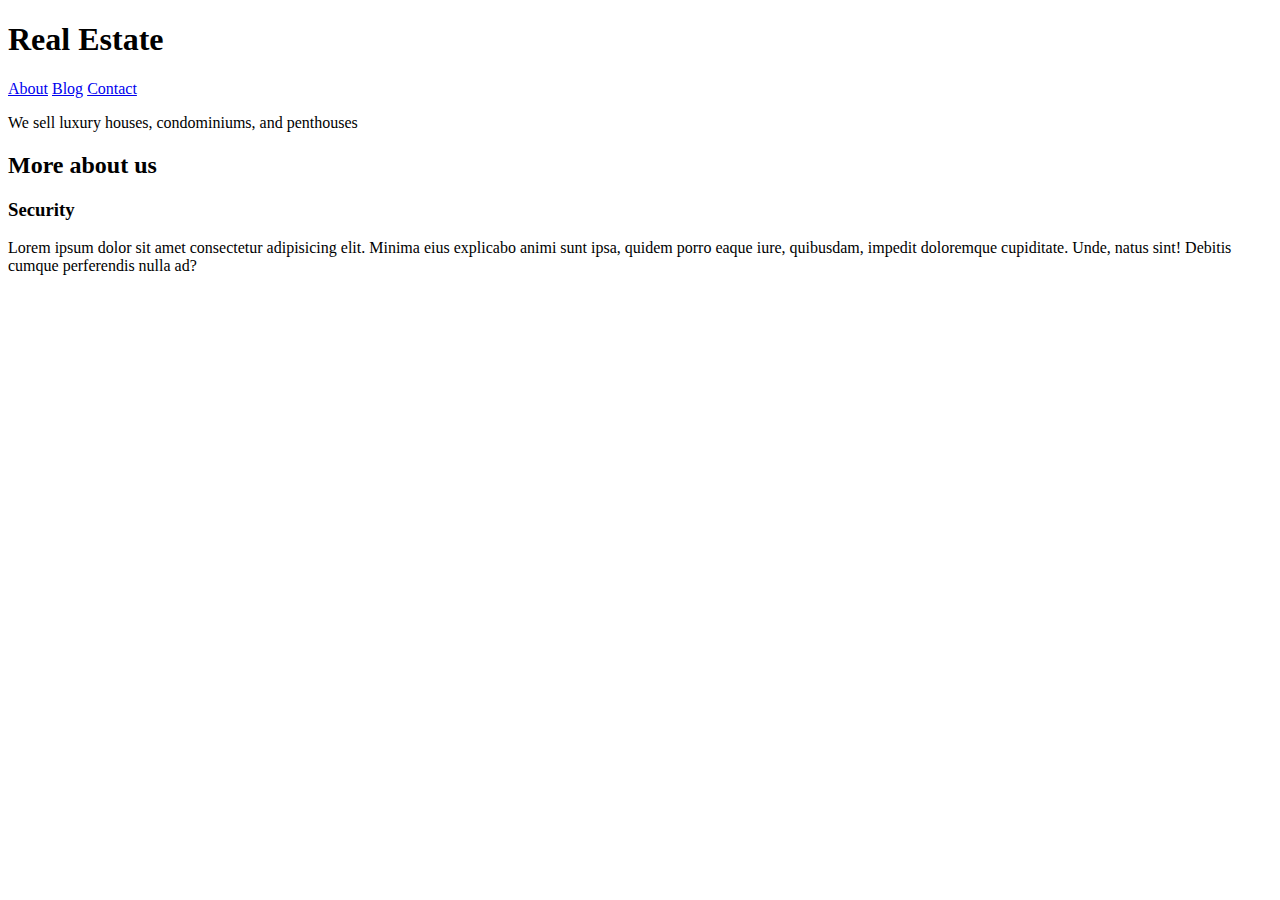
==== index.html @ 75db97a1 "first commit" ====
<!DOCTYPE html>
<html lang="en">
<head>
    <meta charset="UTF-8">
    <meta name="viewport" content="width=device-width, initial-scale=1.0">
    <title>RealEstate</title>
</head>
<body>
    <header class="primary-header">
        <div class="menu-bar">
            <h1>Real Estate</h1>
            <nav>
                <a href="about.html">About</a>
                <a href="blog.html">Blog</a>
                <a href="contact.html">Contact</a>
            </nav>
        </div>
        <p>We sell luxury houses, condominiums, and penthouses</p>        
    </header>

    
    <main>
        <h2>More about us</h2>

    </main>

    
    <footer>
        
        <h3>Security</h3>
        <p>Lorem ipsum dolor sit amet consectetur adipisicing elit. Minima eius explicabo animi sunt ipsa, quidem porro eaque iure, quibusdam, impedit doloremque cupiditate. Unde, natus sint! Debitis cumque perferendis nulla ad?</p>
    </footer>
</body>
</html>
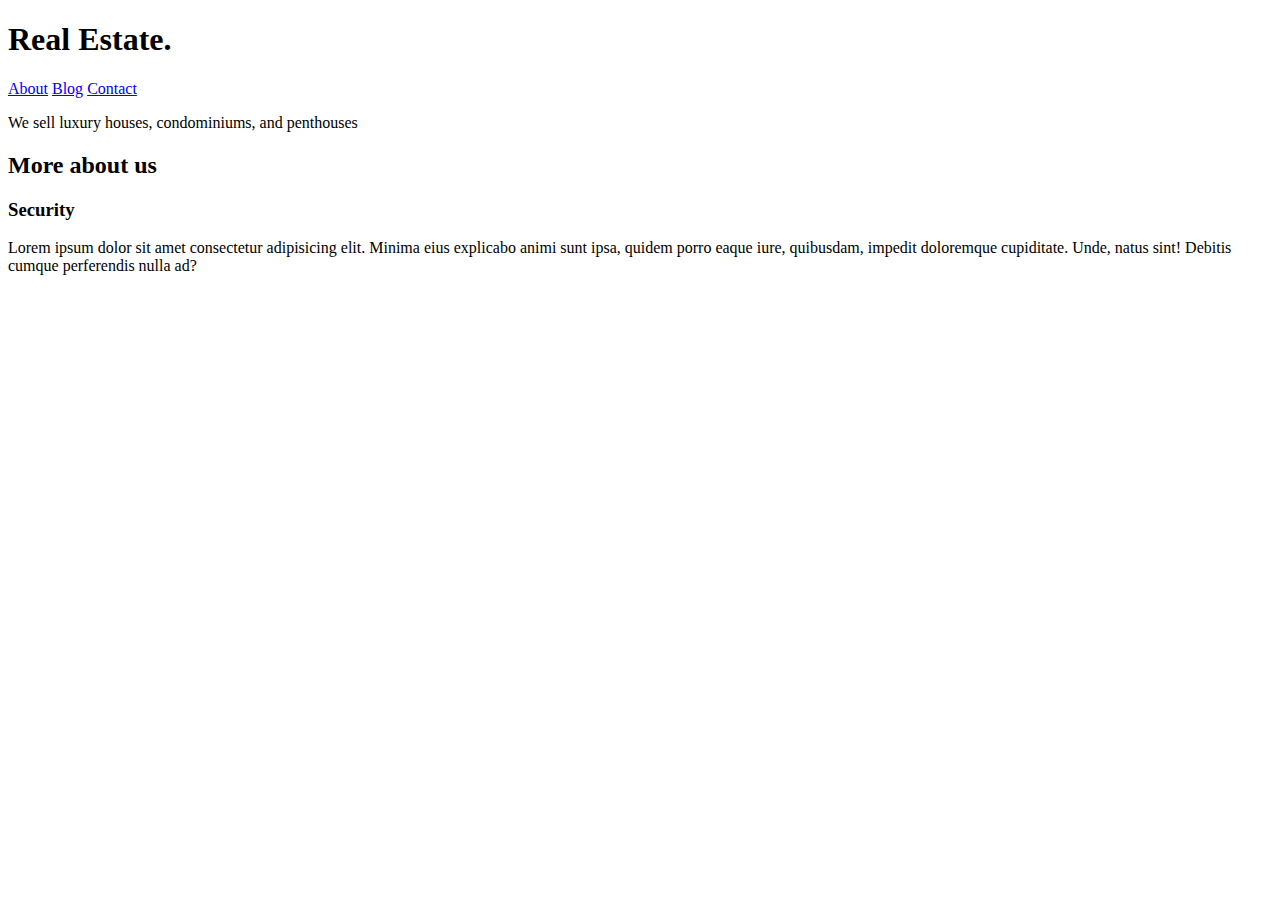
==== commit c3a13c9c: "add text" ====
--- a/index.html
+++ b/index.html
@@ -8,7 +8,7 @@
 <body>
     <header class="primary-header">
         <div class="menu-bar">
-            <h1>Real Estate</h1>
+            <h1>Real Estate.</h1>
             <nav>
                 <a href="about.html">About</a>
                 <a href="blog.html">Blog</a>
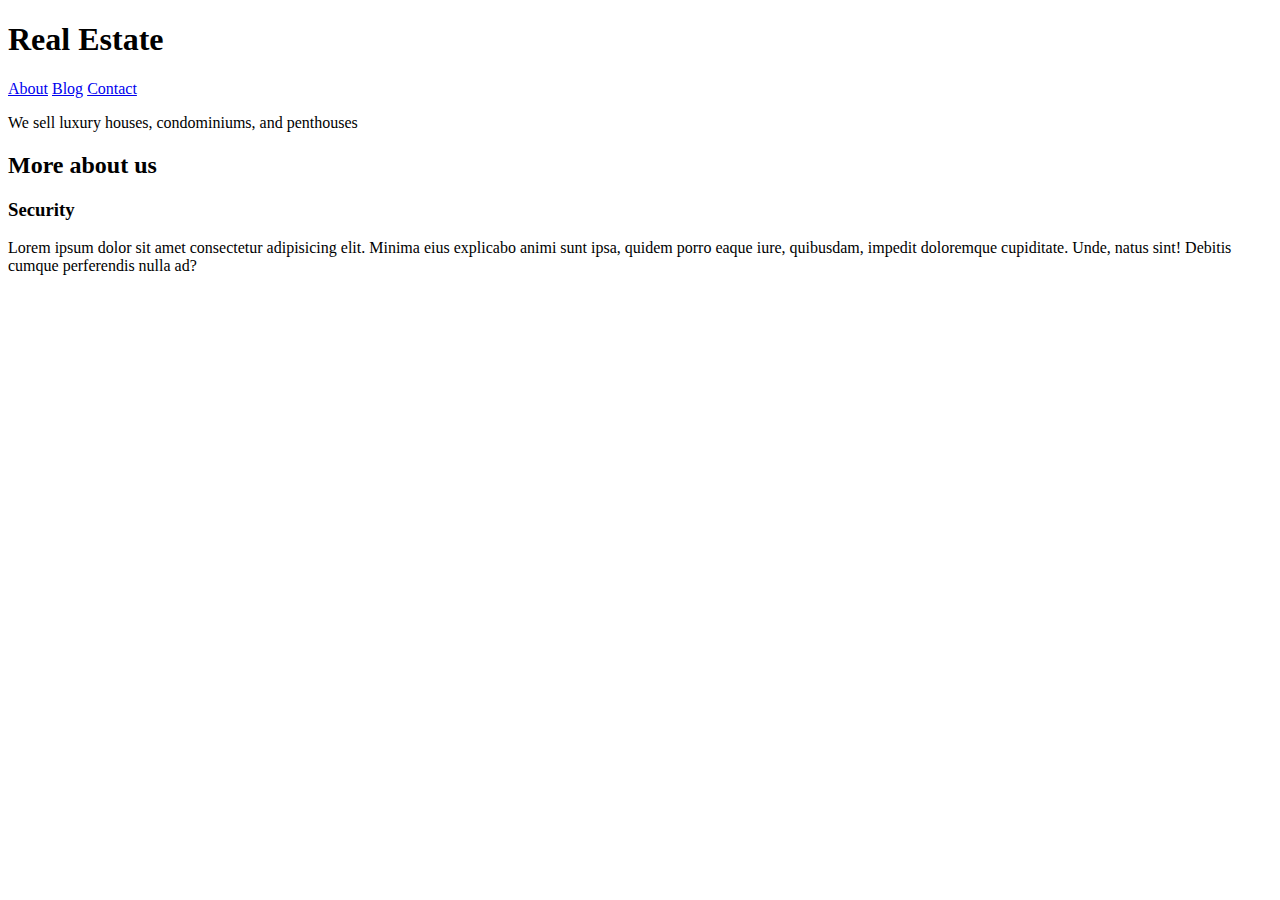
==== commit 5c5bc5cc: "add ." ====
--- a/index.html
+++ b/index.html
@@ -8,7 +8,7 @@
 <body>
     <header class="primary-header">
         <div class="menu-bar">
-            <h1>Real Estate.</h1>
+            <h1>Real Estate</h1>
             <nav>
                 <a href="about.html">About</a>
                 <a href="blog.html">Blog</a>
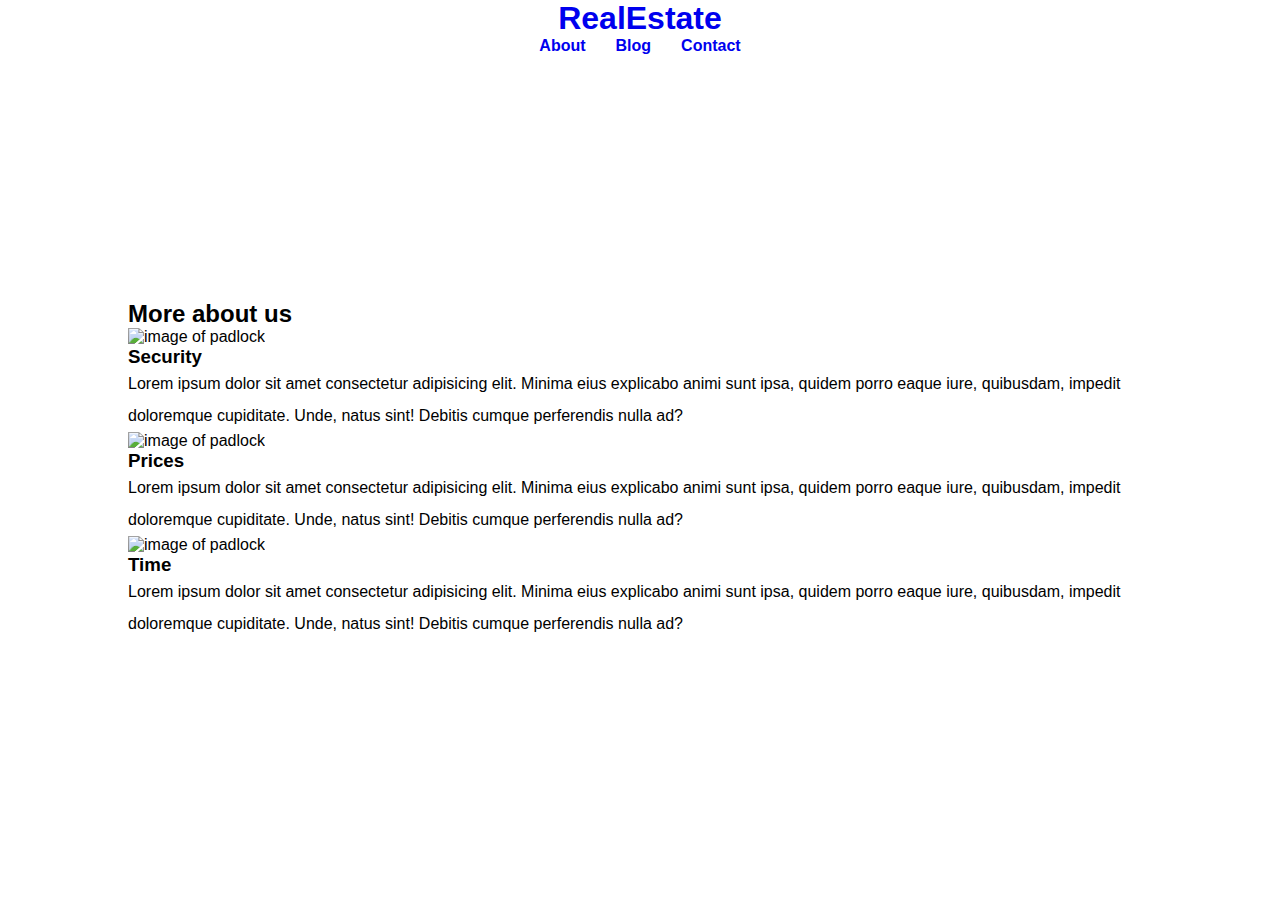
==== commit 97c3ccae: "add ." ====
--- a/index.html
+++ b/index.html
@@ -3,32 +3,46 @@
 <head>
     <meta charset="UTF-8">
     <meta name="viewport" content="width=device-width, initial-scale=1.0">
+    <link rel="stylesheet" href="mystyle.css">
     <title>RealEstate</title>
 </head>
 <body>
-    <header class="primary-header">
+    <header class="site-header">
+        <h1><a href="index.html">RealEstate</a></h1>
         <div class="menu-bar">
-            <h1>Real Estate</h1>
-            <nav>
-                <a href="about.html">About</a>
-                <a href="blog.html">Blog</a>
-                <a href="contact.html">Contact</a>
-            </nav>
+            <h4><a href="about.html">About</a></h4>
+            <h4><a href="blog.html">Blog</a></h4>
+            <h4><a href="contact.html">Contact</a></h4>
         </div>
-        <p>We sell luxury houses, condominiums, and penthouses</p>        
+            <p>We sell luxury houses, condominiums, and penthouses</p>        
     </header>
 
     
-    <main>
-        <h2>More about us</h2>
-
+    <main class="container flex-container column-container">
+        <div>
+            <h2>More about us</h2>
+        </div>
+        <div>
+            <img src="img/icon1.svg" alt="image of padlock">      
+            <h3>Security</h3>
+            <p>Lorem ipsum dolor sit amet consectetur adipisicing elit. Minima eius explicabo animi sunt ipsa, quidem porro eaque iure, quibusdam, impedit doloremque cupiditate. Unde, natus sint! Debitis cumque perferendis nulla ad?</p>
+        </div>
+        <div>
+            <img src="img/icon2.svg" alt="image of padlock">      
+            <h3>Prices</h3>
+            <p>Lorem ipsum dolor sit amet consectetur adipisicing elit. Minima eius explicabo animi sunt ipsa, quidem porro eaque iure, quibusdam, impedit doloremque cupiditate. Unde, natus sint! Debitis cumque perferendis nulla ad?</p>
+        </div>
+        <div>
+            <img src="img/icon3.svg" alt="image of padlock">      
+            <h3>Time</h3>
+            <p>Lorem ipsum dolor sit amet consectetur adipisicing elit. Minima eius explicabo animi sunt ipsa, quidem porro eaque iure, quibusdam, impedit doloremque cupiditate. Unde, natus sint! Debitis cumque perferendis nulla ad?</p>
+        </div>        
     </main>
 
     
-    <footer>
+    <footer>  
         
-        <h3>Security</h3>
-        <p>Lorem ipsum dolor sit amet consectetur adipisicing elit. Minima eius explicabo animi sunt ipsa, quidem porro eaque iure, quibusdam, impedit doloremque cupiditate. Unde, natus sint! Debitis cumque perferendis nulla ad?</p>
     </footer>
 </body>
-</html>+</html>
+<i--- a/mystyle.css
+++ b/mystyle.css
@@ -0,0 +1,65 @@
+/*global*/
+
+*{
+    padding: 0;
+    margin: 0;
+}
+
+a{
+    text-decoration: none;
+}
+
+body{
+    font-family: Arial;
+}
+
+p{
+    line-height: 2;
+}
+/*utilities*/
+
+.container{
+    width: 80%;
+    margin: auto;
+}
+
+.flex-container{
+    display: flex;
+}
+
+.column-container{
+    flex-direction: column;
+}
+
+/*header*/
+
+.site-header{
+    background-image: url(img/header.jpg);
+    background-size: cover;
+    height: 300px;
+    color: white;
+    text-align: center;
+}
+
+.primary-header a{
+    color: white;
+}
+
+.menu-bar{
+    display: flex;
+    justify-content: center;
+    column-gap: 30px;
+}
+
+/*home*/
+
+/*index*/
+
+/*about*/
+
+/*blog*/
+
+/*contact*/
+
+/*footer*/
+
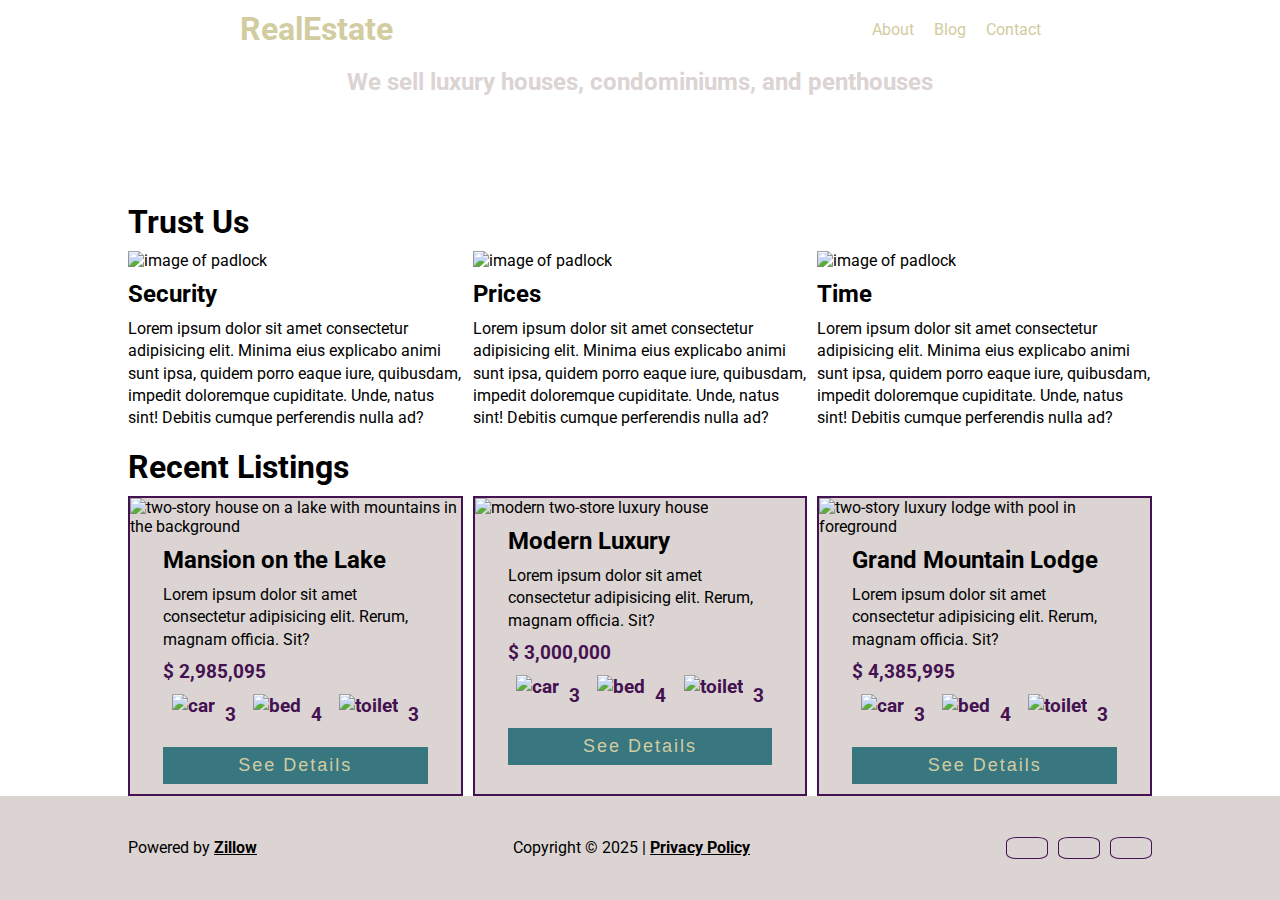
==== commit 26963700: "add ." ====
--- a/index.html
+++ b/index.html
@@ -3,46 +3,133 @@
 <head>
     <meta charset="UTF-8">
     <meta name="viewport" content="width=device-width, initial-scale=1.0">
-    <link rel="stylesheet" href="mystyle.css">
-    <title>RealEstate</title>
+    <link rel="shortcut icon" href="image/favicon.ico" type="image/x-icon">
+    <link rel="preconnect" href="https://fonts.googleapis.com">
+    <link rel="preconnect" href="https://fonts.gstatic.com" crossorigin>
+    <link href="https://fonts.googleapis.com/css2?family=Roboto:ital,wght@0,100..900;1,100..900&display=swap" rel="stylesheet">
+    <script src="https://kit.fontawesome.com/337be747ec.js" crossorigin="anonymous"></script>
+    <link rel="stylesheet" href="style.css">
+    <title>Real Estate</title>
 </head>
 <body>
-    <header class="site-header">
-        <h1><a href="index.html">RealEstate</a></h1>
-        <div class="menu-bar">
-            <h4><a href="about.html">About</a></h4>
-            <h4><a href="blog.html">Blog</a></h4>
-            <h4><a href="contact.html">Contact</a></h4>
+    <header class="primary-header">
+        <div class="title-bar">
+            <h1>RealEstate</h1>
+            <nav>
+                <a href="about.html">About</a>
+                <a href="blog.html">Blog</a>
+                <a href="contact.html">Contact</a>
+            </nav>
         </div>
-            <p>We sell luxury houses, condominiums, and penthouses</p>        
-    </header>
-
+        <h2>We sell luxury houses, condominiums, and penthouses</h2>        
+    </header> 
     
-    <main class="container flex-container column-container">
+    <main class="container">
+        <h1>Trust Us</h1>
+        <section class="primary-flex-container">
+            <div>
+                <img src="image/icon1.svg" alt="image of padlock">      
+                <h2>Security</h2>
+                <p>Lorem ipsum dolor sit amet consectetur adipisicing elit. Minima eius explicabo animi sunt ipsa, quidem porro eaque iure, quibusdam, impedit doloremque cupiditate. Unde, natus sint! Debitis cumque perferendis nulla ad?</p>
+            </div>
+            <div>
+                <img src="image/icon2.svg" alt="image of padlock">      
+                <h2>Prices</h2>
+                <p>Lorem ipsum dolor sit amet consectetur adipisicing elit. Minima eius explicabo animi sunt ipsa, quidem porro eaque iure, quibusdam, impedit doloremque cupiditate. Unde, natus sint! Debitis cumque perferendis nulla ad?</p>
+            </div>
+            <div>
+                <img src="image/icon3.svg" alt="image of padlock">      
+                <h2>Time</h2>
+                <p>Lorem ipsum dolor sit amet consectetur adipisicing elit. Minima eius explicabo animi sunt ipsa, quidem porro eaque iure, quibusdam, impedit doloremque cupiditate. Unde, natus sint! Debitis cumque perferendis nulla ad?</p>
+            </div>
+        </section>  
+        <h1>Recent Listings</h1>      
+        <section class="primary-flex-container">
+            <div class="listing-item">
+                <img src="image/announcement1.jpg" alt="two-story house on a lake with mountains in the background">
+                <div class="container">
+                    <h2>Mansion on the Lake</h2>
+                    <p>Lorem ipsum dolor sit amet consectetur adipisicing elit. Rerum, magnam officia. Sit?</p>
+                    <p class="listing-detail">$ 2,985,095</p>                    
+                    <ul class="listing-detail amenities">
+                        <li>
+                            <img src="image/icon_parking.svg" alt="car">
+                            <p>3</p>
+                        </li>
+                        <li>
+                            <img src="image/icon_room.svg" alt="bed">
+                            <p>4</p>
+                        </li>
+                        <li>
+                            <img src="image/icon_wc.svg" alt="toilet">
+                            <p>3</p>
+                        </li>
+                    </ul>
+                    <button>See Details</button>
+                </div>
+            </div>             
+            <div class="listing-item">
+                <img src="image/announcement2.jpg" alt="modern two-store luxury house">
+                <div class="container">
+                    <h2>Modern Luxury</h2>
+                    <p>Lorem ipsum dolor sit amet consectetur adipisicing elit. Rerum, magnam officia. Sit?</p>
+                    <p class="listing-detail">$ 3,000,000</p>
+                    <ul class="listing-detail amenities">
+                        <li>
+                            <img src="image/icon_parking.svg" alt="car">
+                            <p>3</p>
+                        </li>
+                        <li>
+                            <img src="image/icon_room.svg" alt="bed">
+                            <p>4</p>
+                        </li>
+                        <li>
+                            <img src="image/icon_wc.svg" alt="toilet">
+                            <p>3</p>
+                        </li>
+                    </ul>
+                    <button>See Details</button>
+                </div>   
+            </div>             
+            <div class="listing-item">
+                <img src="image/announcement3.jpg" alt="two-story luxury lodge with pool in foreground">
+                <div class="container">
+                    <h2>Grand Mountain Lodge</h2>
+                    <p>Lorem ipsum dolor sit amet consectetur adipisicing elit. Rerum, magnam officia. Sit?</p>
+                    <p class="listing-detail">$ 4,385,995</p>
+                    <ul class="listing-detail amenities">
+                        <li>
+                            <img src="image/icon_parking.svg" alt="car">
+                            <p>3</p>
+                        </li>
+                        <li>
+                            <img src="image/icon_room.svg" alt="bed">
+                            <p>4</p>
+                        </li>
+                        <li>
+                            <img src="image/icon_wc.svg" alt="toilet">
+                            <p>3</p>
+                        </li>
+                    </ul>
+                    <button>See Details</button>
+                </div>
+            </div>
+        </section>
+        
+    </main>
+    
+    <footer>
         <div>
-            <h2>More about us</h2>
+            <p>Powered by <span><a href="https://zillow.com">Zillow</a></span></p>
         </div>
         <div>
-            <img src="img/icon1.svg" alt="image of padlock">      
-            <h3>Security</h3>
-            <p>Lorem ipsum dolor sit amet consectetur adipisicing elit. Minima eius explicabo animi sunt ipsa, quidem porro eaque iure, quibusdam, impedit doloremque cupiditate. Unde, natus sint! Debitis cumque perferendis nulla ad?</p>
+            <p>Copyright &copy; 2025 | <span>Privacy Policy</span></p>
         </div>
-        <div>
-            <img src="img/icon2.svg" alt="image of padlock">      
-            <h3>Prices</h3>
-            <p>Lorem ipsum dolor sit amet consectetur adipisicing elit. Minima eius explicabo animi sunt ipsa, quidem porro eaque iure, quibusdam, impedit doloremque cupiditate. Unde, natus sint! Debitis cumque perferendis nulla ad?</p>
-        </div>
-        <div>
-            <img src="img/icon3.svg" alt="image of padlock">      
-            <h3>Time</h3>
-            <p>Lorem ipsum dolor sit amet consectetur adipisicing elit. Minima eius explicabo animi sunt ipsa, quidem porro eaque iure, quibusdam, impedit doloremque cupiditate. Unde, natus sint! Debitis cumque perferendis nulla ad?</p>
+        <div class="social-links">
+            <label><a href="https://facebook.com" aria-label="Link to Facebook"><i class="fa-brands fa-facebook"></i></a></label>
+            <label><a href="https://linkedin.com" aria-label="Link to Linkedin"><i class="fa-brands fa-linkedin"></i></a></label>
+            <label><a href="https://instagram.com" aria-label="Link to Instagram"><i class="fa-brands fa-square-instagram"></i></a></label>
         </div>        
-    </main>
-
-    
-    <footer>  
-        
     </footer>
 </body>
-</html>
-<i+</html>--- a/style.css
+++ b/style.css
@@ -0,0 +1,208 @@
+/* || General Styles */
+
+* {
+    padding: 0;
+    margin: 0;
+}
+html,
+body {
+    height: 100%;    
+}
+body {
+    display: flex;
+    flex-direction: column;
+    font-family: "Roboto", serif;
+}
+a {
+    text-decoration: none;
+    color: inherit;
+}
+h1,h2,h3 {
+    margin-top: 10px;
+    margin-bottom: 10px;
+}
+img {
+    max-width: 100%;
+}
+p {
+    margin-top: 8px;
+    margin-bottom: 8px;
+    line-height: 1.4;
+}
+
+/* || Header */
+
+.primary-header {
+    height: 300px;
+    background-image: url('image/header.jpg');
+    background-size: cover;
+    color: #dbd4d3;
+    text-align: center;
+}
+.secondary-header {
+    height: 150px;
+    background-color: #387780;
+    text-align: center;
+}
+.title-bar {
+    display: flex;
+    justify-content: space-around;
+    align-items: center;
+    color: #d2cca1;
+}
+nav {
+    display: flex;
+    column-gap: 20px;
+}
+
+@media(max-width:768px){
+    .title-bar{
+        flex-direction: column;
+        
+    }
+    nav{
+        display: flex;
+        flex-direction: column;
+        font-size:larger;
+        row-gap: 10px;
+    }
+    .primary-header h2{
+        font-size: smaller; 
+    }
+}
+/* || Utilities */
+
+.container {
+    width: 80%;
+    margin: auto;    
+}
+@media(max-width:768px){
+    .container{
+        width: 90%;
+        text-align: center;
+    }
+}
+button {
+    padding: 8px;
+    margin-top: 10px;
+    margin-bottom: 10px;
+    width: 100%;
+    background-color: #387780;
+    border: none;
+    color: #d2cca1;
+    font-size: large;
+    letter-spacing: 2px;
+}
+.primary-flex-container {
+    display: flex;
+    column-gap: 10px;
+}
+@media(max-width:768px){
+    .primary-flex-container{
+        flex-direction: column;
+        row-gap: 10px;
+    }
+}
+/* || Main */
+
+/* || Listings */
+
+.listing-item {
+    background-color: #dbd4d3;
+    border: 2px solid #441151;
+}
+.listing-detail {
+    color: #441151;
+    font-weight: bold;
+    font-size: 1.2em;
+}
+.amenities {
+    display: flex;
+    justify-content: space-around;
+    list-style: none; 
+}
+.amenities li {
+    display: flex;
+    column-gap: 10px;
+}
+
+/* || Contact */
+
+.contact-text {
+    text-align: center;
+}
+.contact-text p {
+    font-size: 14px;
+    line-height: 1.2;
+}
+.contact-form {
+    margin-top: 24px;
+    background-color: #dbd4d3;
+    padding: 12px;
+    border-radius: 12px;
+}
+fieldset {
+    border: 1px solid #441151;
+    padding: 12px;
+    border-radius: 12px;
+}
+legend {
+    letter-spacing: 2px;
+}
+.form-control {
+    display: flex;
+    margin: 12px;
+}
+.form-control label {
+    width: 30%;
+}
+.form-control input, 
+.form-control textarea,
+.form-control select {
+    width: 60%;
+    border: 1px solid #387780;
+}
+.contact-info {
+    display: flex;
+    justify-content: start;
+    align-items: center;
+    column-gap: 20px;
+    margin: 12px;
+}
+
+/* || Footer */
+
+footer {
+    background-color: #dbd4d3;
+    height: 100px;
+    display: flex;
+    justify-content: space-around;
+    align-items: center;
+    padding-top: 20px;
+    padding-bottom: 20px;
+}
+footer span {
+    text-decoration: underline;
+    font-weight: bold;
+}
+.social-links {
+    display: flex;
+    column-gap: 10px;
+}
+.social-links label {
+    display: inline-block;
+    border: 1px solid #441151;
+    padding: 10px;
+    width: 20px;
+    border-radius: 25%;
+    text-align: center;
+}
+
+/* Mobile Footer */
+
+@media(max-width:768px){
+    footer{
+        flex-direction: column;
+        height: 150px;
+    }
+}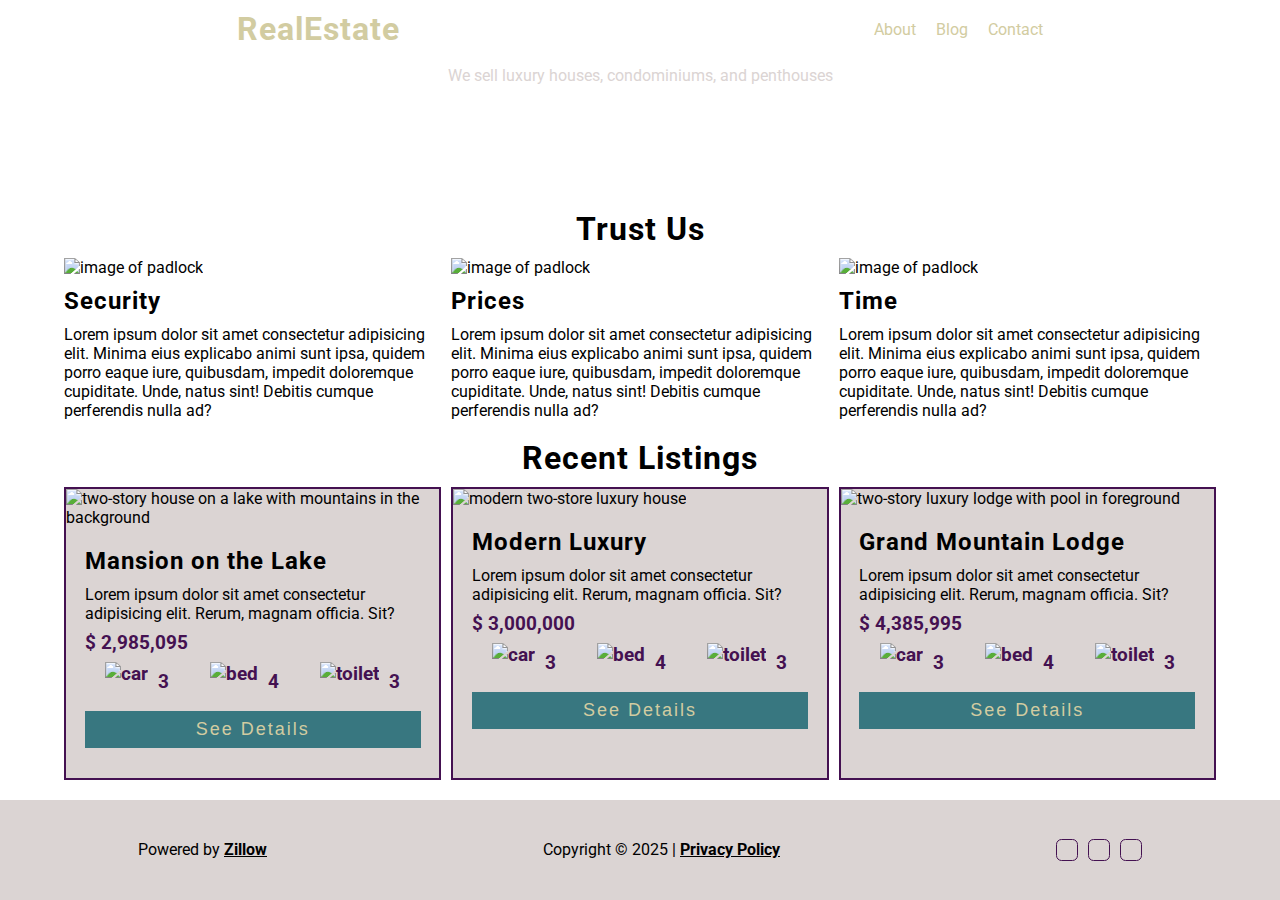
==== commit 6b71e149: "Final Report FSDI 102" ====
--- a/index.html
+++ b/index.html
@@ -1,18 +1,25 @@
 <!DOCTYPE html>
-<html lang="en">
+<html lang="en-US">
 <head>
     <meta charset="UTF-8">
     <meta name="viewport" content="width=device-width, initial-scale=1.0">
-    <link rel="shortcut icon" href="image/favicon.ico" type="image/x-icon">
+    <meta name="author" content="James Wright">
+    <meta 
+        name="description" 
+        content="This page is part of a website used to show competency in the HTML and CSS modules of the SDGKU Full-Stack Development - Immersive bootcamp">
+    <link rel="icon" href="image/favicon.ico" type="image/x-icon">
     <link rel="preconnect" href="https://fonts.googleapis.com">
     <link rel="preconnect" href="https://fonts.gstatic.com" crossorigin>
     <link href="https://fonts.googleapis.com/css2?family=Roboto:ital,wght@0,100..900;1,100..900&display=swap" rel="stylesheet">
     <script src="https://kit.fontawesome.com/337be747ec.js" crossorigin="anonymous"></script>
     <link rel="stylesheet" href="style.css">
-    <title>Real Estate</title>
+    <title>RealEstate</title>
 </head>
 <body>
     <header class="primary-header">
+        <div id="skiptocontent">
+            <a href="#main-content">Skip to main content</a>
+        </div> 
         <div class="title-bar">
             <h1>RealEstate</h1>
             <nav>
@@ -21,26 +28,33 @@
                 <a href="contact.html">Contact</a>
             </nav>
         </div>
-        <h2>We sell luxury houses, condominiums, and penthouses</h2>        
-    </header> 
+        <p>We sell luxury houses, condominiums, and penthouses</p>        
+    </header>
     
-    <main class="container">
+    
+    <main class="container" id="main-content">
         <h1>Trust Us</h1>
         <section class="primary-flex-container">
             <div>
                 <img src="image/icon1.svg" alt="image of padlock">      
                 <h2>Security</h2>
-                <p>Lorem ipsum dolor sit amet consectetur adipisicing elit. Minima eius explicabo animi sunt ipsa, quidem porro eaque iure, quibusdam, impedit doloremque cupiditate. Unde, natus sint! Debitis cumque perferendis nulla ad?</p>
+                <p>
+                    Lorem ipsum dolor sit amet consectetur adipisicing elit. Minima eius explicabo animi sunt ipsa, quidem porro eaque iure, quibusdam, impedit doloremque cupiditate. Unde, natus sint! Debitis cumque perferendis nulla ad?
+                </p>
             </div>
             <div>
                 <img src="image/icon2.svg" alt="image of padlock">      
                 <h2>Prices</h2>
-                <p>Lorem ipsum dolor sit amet consectetur adipisicing elit. Minima eius explicabo animi sunt ipsa, quidem porro eaque iure, quibusdam, impedit doloremque cupiditate. Unde, natus sint! Debitis cumque perferendis nulla ad?</p>
+                <p>
+                    Lorem ipsum dolor sit amet consectetur adipisicing elit. Minima eius explicabo animi sunt ipsa, quidem porro eaque iure, quibusdam, impedit doloremque cupiditate. Unde, natus sint! Debitis cumque perferendis nulla ad?
+                </p>
             </div>
             <div>
                 <img src="image/icon3.svg" alt="image of padlock">      
                 <h2>Time</h2>
-                <p>Lorem ipsum dolor sit amet consectetur adipisicing elit. Minima eius explicabo animi sunt ipsa, quidem porro eaque iure, quibusdam, impedit doloremque cupiditate. Unde, natus sint! Debitis cumque perferendis nulla ad?</p>
+                <p>
+                    Lorem ipsum dolor sit amet consectetur adipisicing elit. Minima eius explicabo animi sunt ipsa, quidem porro eaque iure, quibusdam, impedit doloremque cupiditate. Unde, natus sint! Debitis cumque perferendis nulla ad?
+                </p>
             </div>
         </section>  
         <h1>Recent Listings</h1>      
@@ -126,9 +140,9 @@
             <p>Copyright &copy; 2025 | <span>Privacy Policy</span></p>
         </div>
         <div class="social-links">
-            <label><a href="https://facebook.com" aria-label="Link to Facebook"><i class="fa-brands fa-facebook"></i></a></label>
-            <label><a href="https://linkedin.com" aria-label="Link to Linkedin"><i class="fa-brands fa-linkedin"></i></a></label>
-            <label><a href="https://instagram.com" aria-label="Link to Instagram"><i class="fa-brands fa-square-instagram"></i></a></label>
+            <label><a href="https://facebook.com" title="Follow us on Facebook!" aria-label="Link to Facebook"><i class="fa-brands fa-facebook fa-xl"></i></a></label>
+            <label><a href="https://linkedin.com" aria-label="Link to Linkedin"><i class="fa-brands fa-linkedin fa-xl"></i></a></label>
+            <label><a href="https://instagram.com" aria-label="Link to Instagram"><i class="fa-brands fa-square-instagram fa-xl"></i></a></label>
         </div>        
     </footer>
 </body>
--- a/style.css
+++ b/style.css
@@ -13,28 +13,65 @@
     flex-direction: column;
     font-family: "Roboto", serif;
 }
-a {
-    text-decoration: none;
+a {   
     color: inherit;
 }
-h1,h2,h3 {
+h1 {
+    text-align: center;
+}
+h1,h2,h3,h4 {
     margin-top: 10px;
     margin-bottom: 10px;
+    letter-spacing: 1px;
 }
 img {
     max-width: 100%;
+    max-height: 100%;
 }
 p {
     margin-top: 8px;
     margin-bottom: 8px;
-    line-height: 1.4;
+    line-height: 1.2;
+}
+blockquote {
+    margin-left: 6ch;
+    border-left: #441151 dashed 1px;
+    padding-left: 2ch;
+}
+cite p {
+    text-align: right;
+}
+
+/* || Accessiblity */
+
+#skiptocontent a {
+    padding: 6px;
+    position: absolute;
+    top: -40px;
+    left: 0px;
+    color: white;
+    border-right: 1px solid white;
+    border-bottom: 1px solid white;
+    border-bottom-right-radius: 8px;
+    background: #BF1722;
+    -webkit-transition: top .5s ease-out;
+    transition: top .5s ease-out;
+    z-index: 100;
+}
+#skiptocontent a:focus {
+    position: absolute;
+    left: 0px;
+    top: 0px;
+    outline-color: transparent;
+    -webkit-transition: top .05s ease-in;
+    transition: top .05s ease-in;
 }
 
 /* || Header */
 
 .primary-header {
     height: 300px;
-    background-image: url('image/header.jpg');
+    background-image: url("image/header.jpg");
     background-size: cover;
     color: #dbd4d3;
     text-align: center;
@@ -54,8 +91,11 @@
     display: flex;
     column-gap: 20px;
 }
-
-@media(max-width:768px){
+header a {
+    text-decoration: none;
+}
+
+@media(max-width:425px){
     .title-bar{
         flex-direction: column;
         
@@ -73,14 +113,12 @@
 /* || Utilities */
 
 .container {
-    width: 80%;
-    margin: auto;    
-}
-@media(max-width:768px){
-    .container{
-        width: 90%;
-        text-align: center;
-    }
+    width: 90%;
+    margin-left: auto;
+    margin-right: auto;
+    margin-bottom: auto;
+    margin-top: 20px;
+    padding-bottom: 20px;
 }
 button {
     padding: 8px;
@@ -95,17 +133,20 @@
 }
 .primary-flex-container {
     display: flex;
+    justify-content: space-around;
     column-gap: 10px;
 }
 @media(max-width:768px){
     .primary-flex-container{
         flex-direction: column;
         row-gap: 10px;
-    }
-}
-/* || Main */
-
-/* || Listings */
+        padding-bottom: 20px;
+    }
+}
+.fa-circle-info {
+    padding-left: 0.5ch;
+}
+/* || Index */
 
 .listing-item {
     background-color: #dbd4d3;
@@ -145,6 +186,7 @@
     border: 1px solid #441151;
     padding: 12px;
     border-radius: 12px;
+    margin-bottom: 12px;
 }
 legend {
     letter-spacing: 2px;
@@ -169,6 +211,122 @@
     column-gap: 20px;
     margin: 12px;
 }
+.inner-fieldset {
+    border: none;
+    padding: 6px;
+}
+@media(max-width:768px){
+    .contact-info {
+        flex-direction: column;
+        row-gap: 10px;
+        align-items: start;
+    }
+    .form-control {
+        flex-direction: column;
+    }
+    .form-control label,
+    .form-control input,
+    .form-control textarea,
+    .form-control select {
+        width: 80%;
+    }
+}
+
+/* || Blog */
+
+.blog-container {
+    display: flex;
+    flex-direction: column-reverse;
+    row-gap: 20px;
+    margin: auto;
+}
+.blog-posting {
+    height: 450px;
+}
+.blog-image {
+    object-fit: cover;
+    height: 450px;
+}
+.blog-content {
+    background-color: #dbd4d377;
+    position: relative;
+    width: 80%;
+    top: -400px;
+    left: 50px;
+    height: 350px;
+    padding-left: 20px;
+    overflow-y: auto
+}
+.blog-content p {
+    text-indent: 2ch;
+}
+.blog-content time p {
+    text-align: right;
+    margin-right: 2ch;
+}
+.blog-content address a {
+    text-decoration: none;
+    padding-right: 3ch;
+    background: url("image/envelope.svg") no-repeat right;    
+}
+
+/* || About */
+
+.our-story {
+    background-image: url("image/highlight.jpg");
+    background-position: center;
+    background-size: cover;
+    color: white;
+    padding: 20px;
+    max-height: 919px;
+    overflow-y: auto;
+}
+.our-story p {
+    text-indent: 5ch;
+}
+.text-block {
+    background-color: #dbd4d3aa;
+    padding: 20px;
+    margin: 20px;
+    color: black;
+}
+.text-block p {
+    line-height: 1.6;
+    text-align: justify;
+}
+.testimonials-container {
+    background-image: url("image/highlight2.jpg");
+    background-position: center;
+    background-size: cover;
+    padding: 20px;
+    max-height: 919px;
+    overflow-y: auto;
+}
+.testimonials-container-section {
+    display: flex;
+    flex-direction: row;
+    column-gap: 20px;
+}
+.client-review-container blockquote p {
+    line-height: 1.2;
+}
+.yelp-sidebar {
+    display: flex;
+    flex-direction: column;
+}
+.yelp-feed {
+    display: flex;
+    flex-direction: column;
+    row-gap: 20px;
+}
+.yelp-feed p {
+    line-height: 1.4;
+}
+@media(max-width:900px){
+    .testimonials-container-section {
+        flex-direction: column;
+    }
+}
 
 /* || Footer */
 
@@ -193,14 +351,13 @@
     display: inline-block;
     border: 1px solid #441151;
     padding: 10px;
-    width: 20px;
     border-radius: 25%;
     text-align: center;
 }
 
 /* Mobile Footer */
 
-@media(max-width:768px){
+@media(max-width:425px){
     footer{
         flex-direction: column;
         height: 150px;
